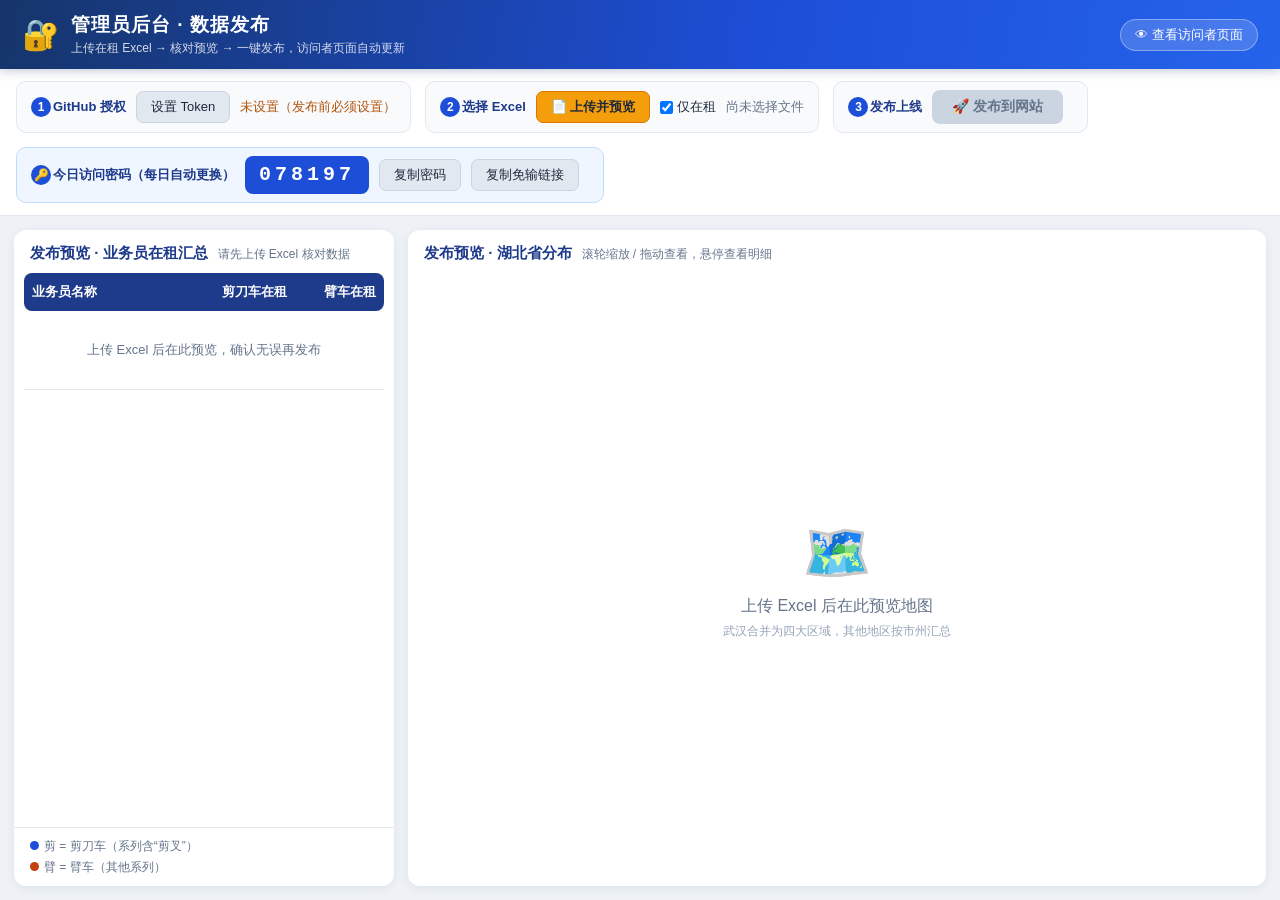
==== admin.html @ cdc666c6 "修复资源加载失败误报：大库改本站与国内CDN并行竞速（30s容慢），小脚本8s换源，失败提示具体文件并10s自动重试，数据镜像gcore优先且逐个超时" ====
<!DOCTYPE html>
<html lang="zh-CN">
<head>
  <meta charset="UTF-8">
  <meta name="viewport" content="width=device-width, initial-scale=1.0">
  <title>管理员 · 门店在租设备分布图</title>
  <link id="mainCss" rel="stylesheet" href="./style.css?v=1.6.0">
  <script>
  /* 样式表看门狗：3.5 秒没加载出来就切 gcore 镜像，避免白屏 */
  (function () {
    var l = document.getElementById('mainCss');
    var i = 0;
    var fb = [
      'https://gcore.jsdelivr.net/gh/ybh-best/rental-equipment-map@main/style.css',
      'https://fastly.jsdelivr.net/gh/ybh-best/rental-equipment-map@main/style.css',
      'https://cdn.jsdelivr.net/gh/ybh-best/rental-equipment-map@main/style.css'
    ];
    var done = false;
    l.onload = function () { done = true; };
    var t = setInterval(function () {
      if (done) { clearInterval(t); return; }
      if (i < fb.length) { l.href = fb[i++]; } else { clearInterval(t); }
    }, 3500);
  })();
  </script>
  <script>
  /* 非阻塞资源加载器（内联，本身不走网络）：
     1) echarts/xlsx 大库：本站与国内 CDN「同时并行」下载，谁先到用谁，慢线路不用干等
     2) 业务小脚本：先取本站，8 秒不通依次切 gcore/fastly/jsdelivr 等镜像
     3) 全部失败时指出具体文件，10 秒后自动重试一次，也可手动点按钮重试 */
  (function () {
    var REPO = 'ybh-best/rental-equipment-map';
    /* 大库：race 中的 CDN 与本站并行竞速；rest 是竞速全部失败后的补充链 */
    var LIBS = {
      'echarts.min.js': {
        race: ['https://registry.npmmirror.com/echarts/5.5.1/files/dist/echarts.min.js'],
        rest: ['https://unpkg.com/echarts@5.5.1/dist/echarts.min.js',
               'https://gcore.jsdelivr.net/npm/echarts@5.5.1/dist/echarts.min.js',
               'https://fastly.jsdelivr.net/npm/echarts@5.5.1/dist/echarts.min.js',
               'https://cdn.jsdelivr.net/npm/echarts@5.5.1/dist/echarts.min.js',
               'https://cdn.staticfile.org/echarts/5.4.3/echarts.min.js']
      },
      'xlsx.full.min.js': {
        race: ['https://registry.npmmirror.com/xlsx/0.18.5/files/dist/xlsx.full.min.js'],
        rest: ['https://unpkg.com/xlsx@0.18.5/dist/xlsx.full.min.js',
               'https://gcore.jsdelivr.net/npm/xlsx@0.18.5/dist/xlsx.full.min.js',
               'https://fastly.jsdelivr.net/npm/xlsx@0.18.5/dist/xlsx.full.min.js',
               'https://cdn.jsdelivr.net/npm/xlsx@0.18.5/dist/xlsx.full.min.js',
               'https://cdn.staticfile.org/xlsx/0.18.5/xlsx.full.min.js']
      }
    };
    function appMirrors(base) {
      return ['https://gcore.jsdelivr.net/gh/' + REPO + '@main/' + base,
              'https://fastly.jsdelivr.net/gh/' + REPO + '@main/' + base,
              'https://cdn.jsdelivr.net/gh/' + REPO + '@main/' + base,
              'https://cdn.statically.io/gh/' + REPO + '/main/' + base,
              'https://raw.githubusercontent.com/' + REPO + '/main/' + base];
    }

    var LIB_TIMEOUT = 30000; /* 大库允许慢速下载，最长 30 秒 */
    var APP_TIMEOUT = 8000;

    function inject(src, timeout, ordered) {
      return new Promise(function (resolve, reject) {
        var s = document.createElement('script');
        s.src = src;
        if (ordered) s.async = false;
        var done = false;
        var finish = function (ok) {
          if (done) return;
          done = true;
          clearTimeout(timer);
          if (!ok && s.parentNode) s.parentNode.removeChild(s);
          ok ? resolve() : reject(new Error('timeout/error'));
        };
        var timer = setTimeout(function () { finish(false); }, timeout);
        s.onload = function () { finish(true); };
        s.onerror = function () { finish(false); };
        document.head.appendChild(s);
      });
    }

    function loadLib(file) {
      var base = file.split('?')[0];
      var cfg = LIBS[base];
      /* 本站 + 国内主 CDN 同时开下，第一个成功即结束等待（败者稍后静默完成，同版本互不影响） */
      var racers = ['./' + file].concat(cfg.race).map(function (u) {
        return inject(u, LIB_TIMEOUT, false);
      });
      return Promise.any(racers).catch(function () {
        return cfg.rest.reduce(function (p, u) {
          return p.catch(function () { return inject(u, LIB_TIMEOUT, false); });
        }, Promise.reject());
      });
    }

    var appCdnFirst = false; /* 本站业务脚本一旦不通，后续文件直接走镜像 */
    function loadApp(file) {
      var base = file.split('?')[0];
      var sources = appCdnFirst ? appMirrors(base) : ['./' + file].concat(appMirrors(base));
      return sources.reduce(function (p, u) {
        return p.catch(function () {
          return inject(u, APP_TIMEOUT, true).then(function () {
            if (u !== './' + file) appCdnFirst = true;
          });
        });
      }, Promise.reject());
    }

    var retried = false;
    function failBar(name) {
      var d = document.createElement('div');
      d.style.cssText = 'position:fixed;left:0;right:0;top:0;z-index:99999;background:#b3261e;color:#fff;font:14px/1.6 sans-serif;padding:12px 14px;text-align:center';
      d.innerHTML = '⚠️ 资源 <b></b> 在本站和所有备用节点均加载失败，当前网络不稳定。'
        + '<button type="button" id="__retryBtn" style="margin-left:10px;padding:4px 12px;border:0;border-radius:6px;background:#fff;color:#b3261e;font-weight:700;cursor:pointer">立即重试</button>'
        + '<div style="font-size:12px;opacity:.85;margin-top:4px">10 秒后自动重试；也可切换网络（如手机热点）后按 Ctrl+F5 强刷</div>';
      d.querySelector('b').textContent = name;
      document.body.appendChild(d);
      document.getElementById('__retryBtn').onclick = function () { location.reload(); };
      if (!retried) { retried = true; setTimeout(function () { location.reload(); }, 10000); }
    }

    /* libs：大库（并行竞速）；apps：业务脚本（按数组顺序加载） */
    window.__boot = async function (libs, apps) {
      var i;
      for (i = 0; i < libs.length; i++) {
        try { await loadLib(libs[i]); } catch (e) { failBar(libs[i]); return; }
      }
      for (i = 0; i < apps.length; i++) {
        try { await loadApp(apps[i]); } catch (e) { failBar(apps[i]); return; }
      }
    };
  })();
  </script>
</head>
<body class="admin-body">
  <!-- 拖拽上传全屏提示层 -->
  <div class="drag-overlay"><div class="drag-overlay-card">📄 松开鼠标即可上传 Excel（.xlsx / .xlsm）</div></div>

  <header class="topbar admin-topbar">
    <div class="brand">
      <span class="logo">🔐</span>
      <div>
        <h1>管理员后台 · 数据发布</h1>
        <p>上传在租 Excel → 核对预览 → 一键发布，访问者页面自动更新</p>
      </div>
      <a class="back-link" href="./index.html">👁 查看访问者页面</a>
    </div>
  </header>

  <!-- 发布操作条 -->
  <section class="admin-bar">
    <div class="step">
      <div class="step-title"><span class="step-no">1</span>GitHub 授权</div>
      <button id="tokenBtn" class="mini-btn">设置 Token</button>
      <span id="tokenStatus" class="step-status">未设置</span>
    </div>
    <div class="step">
      <div class="step-title"><span class="step-no">2</span>选择 Excel</div>
      <label class="mini-btn mini-upload">
        <input type="file" id="fileInput" accept=".xlsx,.xlsm">
        📄 上传并预览
      </label>
      <label class="inline-check" title="租赁状态为“在租”或占用单据非空的设备计入统计">
        <input type="checkbox" id="rentedOnly" checked> 仅在租
      </label>
      <span id="parseStatus" class="step-status">尚未选择文件</span>
    </div>
    <div class="step">
      <div class="step-title"><span class="step-no">3</span>发布上线</div>
      <button id="publishBtn" class="publish-btn" disabled>🚀 发布到网站</button>
      <span id="publishStatus" class="step-status"></span>
    </div>
    <div class="step code-step">
      <div class="step-title"><span class="step-no">🔑</span>今日访问密码（每日自动更换）</div>
      <div class="code-box"><b id="todayCode">------</b></div>
      <button id="copyCodeBtn" class="mini-btn" type="button">复制密码</button>
      <button id="copyLinkBtn" class="mini-btn" type="button">复制免输链接</button>
      <span id="copyStatus" class="step-status"></span>
    </div>
  </section>

  <main class="content admin-content">
    <section class="panel table-panel">
      <div class="panel-head">
        <h2>发布预览 · 业务员在租汇总</h2>
        <span id="tableSub" class="panel-sub">请先上传 Excel 核对数据</span>
      </div>
      <div class="table-scroll">
        <table id="salesTable">
          <thead>
            <tr>
              <th class="col-name">业务员名称</th>
              <th class="col-num">剪刀车在租</th>
              <th class="col-num">臂车在租</th>
            </tr>
          </thead>
          <tbody id="salesTbody">
            <tr class="empty-row"><td colspan="3">上传 Excel 后在此预览，确认无误再发布</td></tr>
          </tbody>
          <tfoot>
            <tr id="summaryRow" class="summary-row" style="display:none">
              <td class="col-name">汇总</td>
              <td class="col-num" id="sumScissor">0</td>
              <td class="col-num" id="sumBoom">0</td>
            </tr>
          </tfoot>
        </table>
      </div>
      <div class="legend">
        <span><i class="dot dot-cut"></i>剪 = 剪刀车（系列含“剪叉”）</span>
        <span><i class="dot dot-boom"></i>臂 = 臂车（其他系列）</span>
      </div>
    </section>

    <section class="panel map-panel">
      <div class="panel-head">
        <h2 id="mapTitle">发布预览 · 湖北省分布</h2>
        <span class="panel-sub">滚轮缩放 / 拖动查看，悬停查看明细</span>
      </div>
      <div class="map-wrap">
        <div id="mapChart" class="map-box"></div>
        <div class="map-placeholder" id="adminMapPlaceholder">
          <div class="ph-icon">🗺️</div>
          <p>上传 Excel 后在此预览地图</p>
          <p class="ph-tip">武汉合并为四大区域，其他地区按市州汇总</p>
        </div>
      </div>
      <div id="unknownCard" class="unknown-card" style="display:none">
        <b>⚠️ 未识别区域：</b>
        <span id="unknownText"></span>
        <div id="unknownSamples" class="unknown-samples"></div>
      </div>
    </section>
  </main>

  <!-- Token 设置弹层 -->
  <div id="tokenModal" class="modal-mask" style="display:none">
    <div class="modal">
      <h3>设置 GitHub 访问令牌（Token）</h3>
      <p class="modal-tip">
        Token 仅保存在<b>你当前浏览器</b>中（localStorage），不会写入网页代码，访问者无法获取。<br>
        还没有 Token？
        <a href="https://github.com/settings/personal-access-tokens/new" target="_blank" rel="noopener">点此创建（fine-grained）→</a>
      </p>
      <ol class="token-guide">
        <li>Repository access 选择 <b>Only select repositories</b> → 勾选 <b>rental-equipment-map</b></li>
        <li>Permissions → Repository permissions → <b>Contents 设为 Read and write</b></li>
        <li>生成后复制 <b>github_pat_</b> 开头的字符串，粘贴到下方</li>
      </ol>
      <div class="token-input-row">
        <input id="tokenInput" type="password" autocomplete="off" spellcheck="false" placeholder="github_pat_xxxxxxxxxxxxxxxxxxxx">
        <button id="tokenEye" class="mini-btn" type="button">👁 显示</button>
      </div>
      <div class="modal-actions">
        <button id="tokenClear" class="mini-btn danger" type="button">清除已存 Token</button>
        <span style="flex:1"></span>
        <button id="tokenCancel" class="mini-btn" type="button">取消</button>
        <button id="tokenSave" class="mini-btn primary" type="button">保存并验证</button>
      </div>
      <div id="tokenMsg" class="modal-msg"></div>
    </div>
  </div>

  <!-- 发布确认弹层 -->
  <div id="confirmModal" class="modal-mask" style="display:none">
    <div class="modal modal-sm">
      <h3>确认发布到公网？</h3>
      <p class="modal-tip">发布后约 30~90 秒，所有访问者打开网页将看到以下这份数据：</p>
      <ul id="confirmSummary" class="confirm-list"></ul>
      <div class="modal-actions">
        <span style="flex:1"></span>
        <button id="confirmCancel" class="mini-btn" type="button">取消（Esc）</button>
        <button id="confirmOk" class="mini-btn primary" type="button">确认发布（Ctrl+Enter）</button>
      </div>
    </div>
  </div>

  <div id="loading" class="loading-mask" style="display:none">
    <div class="spinner"></div><span id="loadingText">正在解析 Excel…</span>
  </div>

  <script>
  /* 第1组大库并行竞速；第2组业务脚本按序加载。全程非阻塞，失败自动切镜像/重试 */
  window.__boot(
    ['xlsx.full.min.js?v=1.5.0', 'echarts.min.js'],
    ['access-code.js?v=1.6.0', 'parser.js?v=1.6.0', 'view.js?v=1.6.0', 'admin-app.js?v=1.6.0']
  );
  </script>
</body>
</html>
---- style.css ----
* { margin: 0; padding: 0; box-sizing: border-box; }

:root {
  --primary: #1d4ed8;
  --primary-dark: #1e3a8a;
  --cut: #1d4ed8;   /* 剪刀车 蓝 */
  --boom: #c2410c;  /* 臂车 橙 */
  --bg: #eef2f7;
  --card: #ffffff;
  --line: #e2e8f0;
  --text: #1e293b;
  --muted: #64748b;
}

html, body { height: 100%; }

body {
  font-family: "Microsoft YaHei", "PingFang SC", "Segoe UI", sans-serif;
  background: var(--bg);
  color: var(--text);
  display: flex;
  flex-direction: column;
  overflow: hidden;
}

/* ===== 顶栏 ===== */
.topbar {
  background: linear-gradient(100deg, #16356b 0%, #1d4ed8 60%, #2563eb 100%);
  color: #fff;
  padding: 12px 22px;
  box-shadow: 0 2px 10px rgba(15, 40, 90, .25);
  z-index: 10;
}
.brand { display: flex; align-items: center; gap: 12px; }
.brand .logo { font-size: 30px; }
.brand h1 { font-size: 19px; font-weight: 700; letter-spacing: 1px; }
.brand p { font-size: 12px; opacity: .82; margin-top: 2px; }
.ver {
  margin-left: auto;
  background: rgba(255,255,255,.16);
  border: 1px solid rgba(255,255,255,.35);
  padding: 3px 10px;
  border-radius: 20px;
  font-size: 12px;
}

.toolbar {
  display: flex;
  align-items: center;
  gap: 16px;
  margin-top: 10px;
  flex-wrap: wrap;
}
.upload-btn {
  position: relative;
  background: #f59e0b;
  color: #1f2937;
  font-weight: 700;
  padding: 8px 18px;
  border-radius: 8px;
  cursor: pointer;
  font-size: 14px;
  transition: background .15s;
}
.upload-btn:hover { background: #fbbf24; }
.upload-btn input { position: absolute; inset: 0; opacity: 0; cursor: pointer; }

.check {
  display: flex; align-items: center; gap: 6px;
  font-size: 13px; cursor: pointer; user-select: none;
}
.check input { width: 15px; height: 15px; cursor: pointer; }

.select-wrap { display: flex; align-items: center; gap: 6px; font-size: 13px; }
.select-wrap select {
  min-width: 190px;
  padding: 7px 10px;
  border-radius: 8px;
  border: 1px solid rgba(255,255,255,.4);
  background: #fff;
  font-size: 13px;
  color: var(--text);
  cursor: pointer;
}
.select-wrap select:disabled { background: #cbd5e1; cursor: not-allowed; }

.file-info { font-size: 12px; opacity: .85; }

/* ===== 主体布局 ===== */
.content {
  flex: 1;
  display: grid;
  grid-template-columns: 380px 1fr;
  gap: 14px;
  padding: 14px;
  min-height: 0;
}
.panel {
  background: var(--card);
  border-radius: 12px;
  box-shadow: 0 2px 10px rgba(15, 40, 90, .07);
  display: flex;
  flex-direction: column;
  min-height: 0;
  overflow: hidden;
}
.panel-head {
  padding: 14px 16px 10px;
  display: flex;
  align-items: baseline;
  gap: 10px;
}
.panel-head h2 { font-size: 15px; color: var(--primary-dark); }
.panel-sub { font-size: 12px; color: var(--muted); }

/* ===== 表格 ===== */
.table-scroll { flex: 1; overflow-y: auto; padding: 0 10px; }
table { width: 100%; border-collapse: collapse; font-size: 13px; }
thead th {
  position: sticky; top: 0;
  background: #1e3a8a;
  color: #fff;
  font-weight: 600;
  padding: 10px 8px;
  z-index: 2;
}
thead th:first-child { border-radius: 8px 0 0 8px; }
thead th:last-child { border-radius: 0 8px 8px 0; }
.col-name { text-align: left; width: 46%; }
.col-num { text-align: right; }
tbody td { padding: 8px 10px; border-bottom: 1px solid var(--line); }
tbody td.col-num { text-align: right; font-variant-numeric: tabular-nums; }
tbody tr { cursor: pointer; transition: background .12s; }
tbody tr:nth-child(even) { background: #f8fafc; }
tbody tr:hover { background: #dbeafe; }
tbody tr.active { background: #bfdbfe; font-weight: 700; }
tbody tr.empty-row { cursor: default; }
tbody tr.empty-row td {
  text-align: center; color: var(--muted); padding: 30px 10px;
}
tbody tr.empty-row:hover { background: none; }
tfoot td {
  padding: 11px 10px;
  background: #eff6ff;
  border-top: 2px solid #1d4ed8;
  font-weight: 700;
  color: var(--primary-dark);
  text-align: right;
  font-variant-numeric: tabular-nums;
}
tfoot td.col-name { text-align: left; }

.legend {
  padding: 10px 16px;
  border-top: 1px solid var(--line);
  font-size: 12px;
  color: var(--muted);
  display: flex;
  flex-direction: column;
  gap: 4px;
}
.dot { display: inline-block; width: 9px; height: 9px; border-radius: 50%; margin-right: 5px; }
.dot-cut { background: var(--cut); }
.dot-boom { background: var(--boom); }

/* ===== 地图 ===== */
.map-panel { position: relative; }
.map-box { flex: 1; min-height: 0; position: relative; }
.map-wrap { flex: 1; min-height: 0; position: relative; }
.map-wrap .map-box { position: absolute; inset: 0; }
.map-placeholder {
  position: absolute; inset: 0;
  display: flex; flex-direction: column;
  align-items: center; justify-content: center;
  color: var(--muted);
}
.ph-icon { font-size: 56px; margin-bottom: 10px; }
.ph-tip { font-size: 12px; margin-top: 6px; color: #94a3b8; }

.unknown-card {
  margin: 0 14px 12px;
  padding: 10px 12px;
  background: #fffbeb;
  border: 1px solid #fcd34d;
  border-radius: 8px;
  font-size: 12.5px;
  color: #92400e;
}
.unknown-samples {
  margin-top: 6px;
  max-height: 70px;
  overflow-y: auto;
  line-height: 1.7;
  word-break: break-all;
  opacity: .85;
}

/* ===== 加载遮罩 ===== */
.loading-mask {
  position: fixed; inset: 0;
  background: rgba(15, 23, 42, .45);
  display: flex; align-items: center; justify-content: center; gap: 12px;
  color: #fff; font-size: 15px;
  z-index: 99;
}
.spinner {
  width: 26px; height: 26px;
  border: 3px solid rgba(255,255,255,.35);
  border-top-color: #fff;
  border-radius: 50%;
  animation: spin .8s linear infinite;
}
@keyframes spin { to { transform: rotate(360deg); } }

/* ===== 访问者页：刷新按钮 / 页脚 ===== */
.ghost-btn {
  background: rgba(255,255,255,.15);
  color: #fff;
  border: 1px solid rgba(255,255,255,.45);
  padding: 7px 14px;
  border-radius: 8px;
  font-size: 13px;
  cursor: pointer;
  white-space: nowrap;
}
.ghost-btn:hover { background: rgba(255,255,255,.28); }

.site-footer {
  display: flex;
  align-items: center;
  justify-content: space-between;
  padding: 6px 18px;
  background: #e2e8f0;
  font-size: 12px;
  color: #64748b;
}
.admin-link { color: #94a3b8; text-decoration: none; }
.admin-link:hover { color: #1d4ed8; }

/* ===== 管理员页 ===== */
.admin-body { overflow: hidden; }
.admin-topbar .back-link {
  margin-left: auto;
  background: rgba(255,255,255,.16);
  border: 1px solid rgba(255,255,255,.35);
  color: #fff;
  text-decoration: none;
  padding: 6px 14px;
  border-radius: 20px;
  font-size: 13px;
  white-space: nowrap;
}
.admin-topbar .back-link:hover { background: rgba(255,255,255,.28); }

.admin-bar {
  display: flex;
  gap: 14px;
  padding: 12px 16px;
  background: #fff;
  border-bottom: 1px solid var(--line);
  flex-wrap: wrap;
}
.step {
  display: flex;
  align-items: center;
  gap: 10px;
  padding: 8px 14px;
  background: #f8fafc;
  border: 1px solid var(--line);
  border-radius: 10px;
  font-size: 13px;
  flex-wrap: wrap;
}
.step-title { font-weight: 700; color: var(--primary-dark); white-space: nowrap; }
.step-no {
  display: inline-flex; align-items: center; justify-content: center;
  width: 20px; height: 20px; border-radius: 50%;
  background: var(--primary); color: #fff; font-size: 12px; margin-right: 2px;
}
.step-status { color: var(--muted); font-size: 12.5px; }
.step-status.ok { color: #15803d; font-weight: 600; }
.step-status.warn { color: #b45309; }
.step-status.err { color: #b91c1c; }
.step-status a { color: var(--primary); font-weight: 600; }

.mini-btn {
  background: #e2e8f0;
  border: 1px solid #cbd5e1;
  color: var(--text);
  padding: 6px 14px;
  border-radius: 7px;
  font-size: 13px;
  cursor: pointer;
  white-space: nowrap;
}
.mini-btn:hover { background: #cbd5e1; }
.mini-btn.primary { background: var(--primary); border-color: var(--primary); color: #fff; }
.mini-btn.primary:hover { background: #1e40af; }
.mini-btn.danger { color: #b91c1c; border-color: #fecaca; background: #fef2f2; }
.mini-btn.danger:hover { background: #fee2e2; }
.mini-upload { position: relative; background: #f59e0b; border-color: #d97706; color: #1f2937; font-weight: 600; }
.mini-upload:hover { background: #fbbf24; }
.mini-upload input { position: absolute; inset: 0; opacity: 0; cursor: pointer; }
.inline-check { display: flex; align-items: center; gap: 4px; font-size: 12.5px; cursor: pointer; white-space: nowrap; }

.publish-btn {
  background: linear-gradient(90deg, #16a34a, #15803d);
  color: #fff;
  border: none;
  padding: 8px 20px;
  border-radius: 8px;
  font-size: 14px;
  font-weight: 700;
  cursor: pointer;
  white-space: nowrap;
  box-shadow: 0 2px 6px rgba(21, 128, 61, .3);
}
.publish-btn:hover:not(:disabled) { background: linear-gradient(90deg, #22c55e, #16a34a); }
.publish-btn:disabled { background: #cbd5e1; box-shadow: none; cursor: not-allowed; color: #64748b; }

.admin-content { flex: 1; }

/* ===== Token 弹层 ===== */
.modal-mask {
  position: fixed; inset: 0;
  background: rgba(15, 23, 42, .55);
  display: flex; align-items: center; justify-content: center;
  z-index: 100;
  padding: 20px;
}
.modal {
  background: #fff;
  border-radius: 14px;
  padding: 22px 24px;
  width: 620px;
  max-width: 100%;
  box-shadow: 0 18px 50px rgba(0,0,0,.25);
}
.modal h3 { color: var(--primary-dark); margin-bottom: 10px; }
.modal-tip { font-size: 13px; line-height: 1.7; color: #475569; }
.modal-tip a, .modal-tip b { color: var(--primary); }
.token-guide {
  margin: 10px 0 12px 18px;
  font-size: 12.5px;
  color: #475569;
  line-height: 1.9;
}
.token-guide b { color: #b45309; }
.modal textarea {
  width: 100%;
  border: 1px solid #cbd5e1;
  border-radius: 8px;
  padding: 10px;
  font-size: 12.5px;
  font-family: Consolas, monospace;
  resize: vertical;
}
.modal textarea:focus { outline: 2px solid #93c5fd; border-color: #93c5fd; }
.modal-actions { display: flex; gap: 10px; margin-top: 12px; align-items: center; }
.modal-msg { margin-top: 8px; font-size: 12.5px; min-height: 18px; }
.modal-msg.err { color: #b91c1c; }
.modal-msg.warn { color: #b45309; }
.modal-msg.ok { color: #15803d; }

/* ===== 今日访问密码面板 ===== */
.code-step { background: #eff6ff; border-color: #bfdbfe; }
.code-box {
  display: inline-flex; align-items: center;
  padding: 4px 14px;
  background: #1d4ed8; color: #fff;
  border-radius: 8px;
  font-size: 20px; letter-spacing: 4px;
  font-family: Consolas, 'Courier New', monospace;
  line-height: 1.5;
  min-width: 118px; justify-content: center;
}

/* ===== 访问者密码门 ===== */
.gate-mask {
  position: fixed; inset: 0; z-index: 999;
  background: linear-gradient(135deg, #0f2b5c 0%, #1d4ed8 100%);
  display: flex; align-items: center; justify-content: center;
  padding: 20px;
}
.gate-card {
  background: #fff;
  border-radius: 16px;
  padding: 36px 40px 30px;
  width: 100%; max-width: 380px;
  box-shadow: 0 24px 60px rgba(0, 0, 0, .35);
  text-align: center;
}
.gate-icon { font-size: 46px; margin-bottom: 8px; }
.gate-card h2 { font-size: 20px; color: #0f2b5c; margin-bottom: 10px; }
.gate-tip { font-size: 13.5px; color: #64748b; margin-bottom: 20px; line-height: 1.7; }
.gate-input {
  width: 100%;
  padding: 13px 16px;
  font-size: 22px; letter-spacing: 10px; text-align: center;
  font-family: Consolas, 'Courier New', monospace;
  border: 2px solid #cbd5e1;
  border-radius: 10px;
  outline: none;
  box-sizing: border-box;
}
.gate-input:focus { border-color: #2563eb; }
.gate-err { min-height: 20px; margin: 8px 0 4px; font-size: 13px; color: #b91c1c; }
.gate-btn {
  width: 100%;
  margin-top: 8px;
  padding: 12px;
  background: #2563eb;
  color: #fff;
  border: none;
  border-radius: 10px;
  font-size: 16px;
  font-weight: 700;
  cursor: pointer;
}
.gate-btn:hover { background: #1d4ed8; }
.gate-btn:active { transform: translateY(1px); }

@media (max-width: 980px) {
  body, .admin-body { overflow: auto; }
  .content { grid-template-columns: 1fr; }
  .table-scroll { max-height: 360px; }
  .map-box { min-height: 460px; }
  .map-wrap { min-height: 460px; }
}

/* ===== v1.6.0 管理员页细节增强（纯新增，不影响访问者页） ===== */

/* 拖拽上传全屏遮罩 */
.drag-overlay {
  display: none;
  position: fixed;
  inset: 0;
  z-index: 90;
  padding: 18px;
  background: rgba(29, 78, 216, .10);
  pointer-events: none;
}
body.dragging .drag-overlay {
  display: flex;
  align-items: center;
  justify-content: center;
}
.drag-overlay-card {
  width: 100%;
  height: 100%;
  display: flex;
  align-items: center;
  justify-content: center;
  border: 3px dashed #2563eb;
  border-radius: 18px;
  background: rgba(255, 255, 255, .82);
  color: #1d4ed8;
  font-size: 22px;
  font-weight: 700;
  letter-spacing: 1px;
  box-shadow: inset 0 0 60px rgba(37, 99, 235, .12);
}

/* Token 显隐输入行 */
.token-input-row { display: flex; gap: 8px; }
.token-input-row input {
  flex: 1;
  min-width: 0;
  border: 1px solid #cbd5e1;
  border-radius: 8px;
  padding: 10px 12px;
  font-size: 12.5px;
  font-family: Consolas, monospace;
}
.token-input-row input:focus { outline: 2px solid #93c5fd; border-color: #93c5fd; }
.token-input-row .mini-btn { white-space: nowrap; }

/* 发布确认弹层 */
.modal-sm { width: 460px; }
.confirm-list {
  margin: 12px 0 4px 20px;
  font-size: 13.5px;
  line-height: 2.1;
  color: #334155;
}
.confirm-list b { color: var(--primary-dark); }
.confirm-list .warn-text { color: #b45309; }

/* 发布中禁止误操作的视觉提示 */
body.is-publishing .step,
body.is-publishing .mini-upload { opacity: .75; }
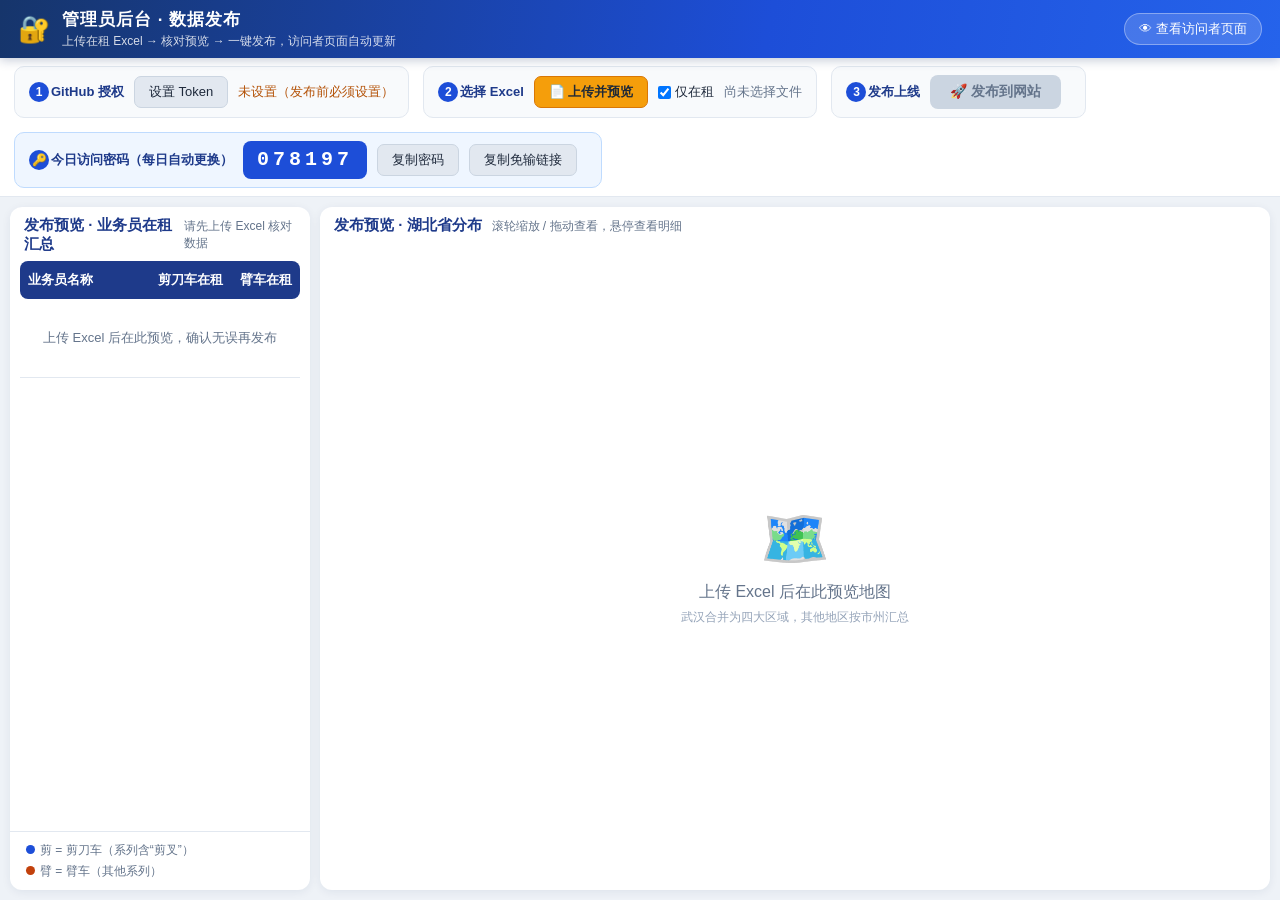
==== commit 8fed40b3: "地图放大：左侧汇总栏380→300px并压缩顶栏/面板边距腾出高度，地图aspectScale改1真实比例填满面板高度，缩短恩施/神农架标签防裁切，图例上移" ====
--- a/admin.html
+++ b/admin.html
@@ -4,7 +4,7 @@
   <meta charset="UTF-8">
   <meta name="viewport" content="width=device-width, initial-scale=1.0">
   <title>管理员 · 门店在租设备分布图</title>
-  <link id="mainCss" rel="stylesheet" href="./style.css?v=1.6.0">
+  <link id="mainCss" rel="stylesheet" href="./style.css?v=1.6.1">
   <script>
   /* 样式表看门狗：3.5 秒没加载出来就切 gcore 镜像，避免白屏 */
   (function () {
@@ -284,7 +284,7 @@
   /* 第1组大库并行竞速；第2组业务脚本按序加载。全程非阻塞，失败自动切镜像/重试 */
   window.__boot(
     ['xlsx.full.min.js?v=1.5.0', 'echarts.min.js'],
-    ['access-code.js?v=1.6.0', 'parser.js?v=1.6.0', 'view.js?v=1.6.0', 'admin-app.js?v=1.6.0']
+    ['access-code.js?v=1.6.0', 'parser.js?v=1.6.0', 'view.js?v=1.6.1', 'admin-app.js?v=1.6.0']
   );
   </script>
 </body>
--- a/style.css
+++ b/style.css
@@ -27,13 +27,13 @@
 .topbar {
   background: linear-gradient(100deg, #16356b 0%, #1d4ed8 60%, #2563eb 100%);
   color: #fff;
-  padding: 12px 22px;
+  padding: 8px 18px;
   box-shadow: 0 2px 10px rgba(15, 40, 90, .25);
   z-index: 10;
 }
 .brand { display: flex; align-items: center; gap: 12px; }
-.brand .logo { font-size: 30px; }
-.brand h1 { font-size: 19px; font-weight: 700; letter-spacing: 1px; }
+.brand .logo { font-size: 26px; }
+.brand h1 { font-size: 17px; font-weight: 700; letter-spacing: 1px; }
 .brand p { font-size: 12px; opacity: .82; margin-top: 2px; }
 .ver {
   margin-left: auto;
@@ -90,9 +90,9 @@
 .content {
   flex: 1;
   display: grid;
-  grid-template-columns: 380px 1fr;
-  gap: 14px;
-  padding: 14px;
+  grid-template-columns: 300px 1fr;
+  gap: 10px;
+  padding: 10px;
   min-height: 0;
 }
 .panel {
@@ -105,7 +105,7 @@
   overflow: hidden;
 }
 .panel-head {
-  padding: 14px 16px 10px;
+  padding: 9px 14px 7px;
   display: flex;
   align-items: baseline;
   gap: 10px;
@@ -255,7 +255,7 @@
 .admin-bar {
   display: flex;
   gap: 14px;
-  padding: 12px 16px;
+  padding: 8px 14px;
   background: #fff;
   border-bottom: 1px solid var(--line);
   flex-wrap: wrap;
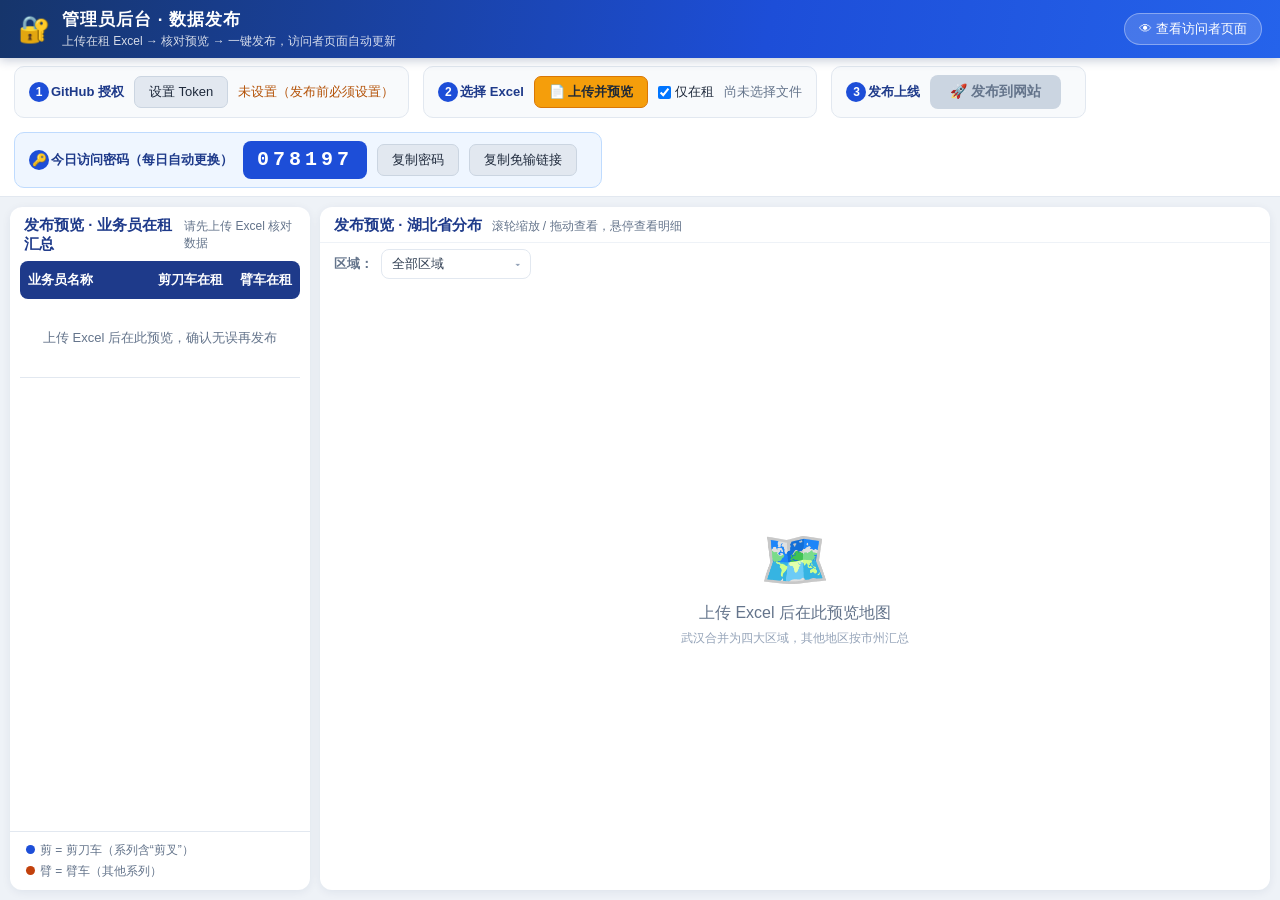
==== commit 6718836e: "v1.7.0 地图新增区域多选下拉（全选/单选/多选过滤几何）+右下角当前视图剪/臂/合计汇总卡，业务员与区域筛选可叠加" ====
--- a/admin.html
+++ b/admin.html
@@ -1,10 +1,10 @@
-<!DOCTYPE html>
+﻿<!DOCTYPE html>
 <html lang="zh-CN">
 <head>
   <meta charset="UTF-8">
   <meta name="viewport" content="width=device-width, initial-scale=1.0">
   <title>管理员 · 门店在租设备分布图</title>
-  <link id="mainCss" rel="stylesheet" href="./style.css?v=1.6.1">
+  <link id="mainCss" rel="stylesheet" href="./style.css?v=1.7.0">
   <script>
   /* 样式表看门狗：3.5 秒没加载出来就切 gcore 镜像，避免白屏 */
   (function () {
@@ -218,8 +218,16 @@
         <h2 id="mapTitle">发布预览 · 湖北省分布</h2>
         <span class="panel-sub">滚轮缩放 / 拖动查看，悬停查看明细</span>
       </div>
+      <div class="map-toolbar">
+        <label class="mt-label">区域：</label>
+        <div class="region-sel" id="regionSel">
+          <button type="button" class="rs-btn">全部区域</button>
+          <div class="rs-list"></div>
+        </div>
+      </div>
       <div class="map-wrap">
         <div id="mapChart" class="map-box"></div>
+        <div class="map-sum" id="mapSumCard" style="display:none"></div>
         <div class="map-placeholder" id="adminMapPlaceholder">
           <div class="ph-icon">🗺️</div>
           <p>上传 Excel 后在此预览地图</p>
@@ -284,7 +292,7 @@
   /* 第1组大库并行竞速；第2组业务脚本按序加载。全程非阻塞，失败自动切镜像/重试 */
   window.__boot(
     ['xlsx.full.min.js?v=1.5.0', 'echarts.min.js'],
-    ['access-code.js?v=1.6.0', 'parser.js?v=1.6.0', 'view.js?v=1.6.1', 'admin-app.js?v=1.6.0']
+    ['access-code.js?v=1.6.0', 'parser.js?v=1.6.0', 'view.js?v=1.7.0', 'admin-app.js?v=1.7.0']
   );
   </script>
 </body>
--- a/style.css
+++ b/style.css
@@ -177,6 +177,52 @@
 .ph-icon { font-size: 56px; margin-bottom: 10px; }
 .ph-tip { font-size: 12px; margin-top: 6px; color: #94a3b8; }
 
+/* ===== 地图工具条：区域多选下拉 ===== */
+.map-toolbar {
+  display: flex; align-items: center; gap: 8px;
+  padding: 6px 14px 4px;
+  border-top: 1px solid #eef2f7;
+}
+.mt-label { font-size: 13px; color: var(--muted); font-weight: 600; }
+.region-sel { position: relative; }
+.region-sel .rs-btn {
+  min-width: 150px; text-align: left;
+  padding: 5px 26px 5px 10px;
+  border: 1px solid var(--line); border-radius: 8px;
+  background: #fff; color: #334155; font-size: 13px;
+  cursor: pointer; position: relative;
+}
+.region-sel .rs-btn::after {
+  content: '▾'; position: absolute; right: 9px; top: 50%;
+  transform: translateY(-50%); color: #94a3b8; font-size: 11px;
+}
+.region-sel.open .rs-btn { border-color: #1d4ed8; box-shadow: 0 0 0 3px rgba(29,78,216,.12); }
+.region-sel .rs-list {
+  display: none; position: absolute; z-index: 30; top: calc(100% + 4px); left: 0;
+  min-width: 190px; max-height: 260px; overflow: auto;
+  background: #fff; border: 1px solid var(--line); border-radius: 10px;
+  box-shadow: 0 10px 26px rgba(15,40,90,.16);
+  padding: 4px;
+}
+.region-sel.open .rs-list { display: block; }
+.region-sel .rs-item {
+  display: flex; align-items: center; gap: 8px;
+  padding: 6px 8px; border-radius: 6px;
+  font-size: 13px; color: #334155; cursor: pointer;
+}
+.region-sel .rs-item:hover { background: #eef4ff; }
+.region-sel .rs-item input { accent-color: #1d4ed8; margin: 0; }
+
+/* 地图右下角汇总卡 */
+.map-sum {
+  position: absolute; right: 14px; bottom: 14px; z-index: 20;
+  background: rgba(255,255,255,.94);
+  border: 1px solid var(--line); border-radius: 10px;
+  box-shadow: 0 6px 18px rgba(15,40,90,.14);
+  padding: 8px 12px;
+  font-size: 13px; line-height: 1.7; color: #334155;
+}
+
 .unknown-card {
   margin: 0 14px 12px;
   padding: 10px 12px;
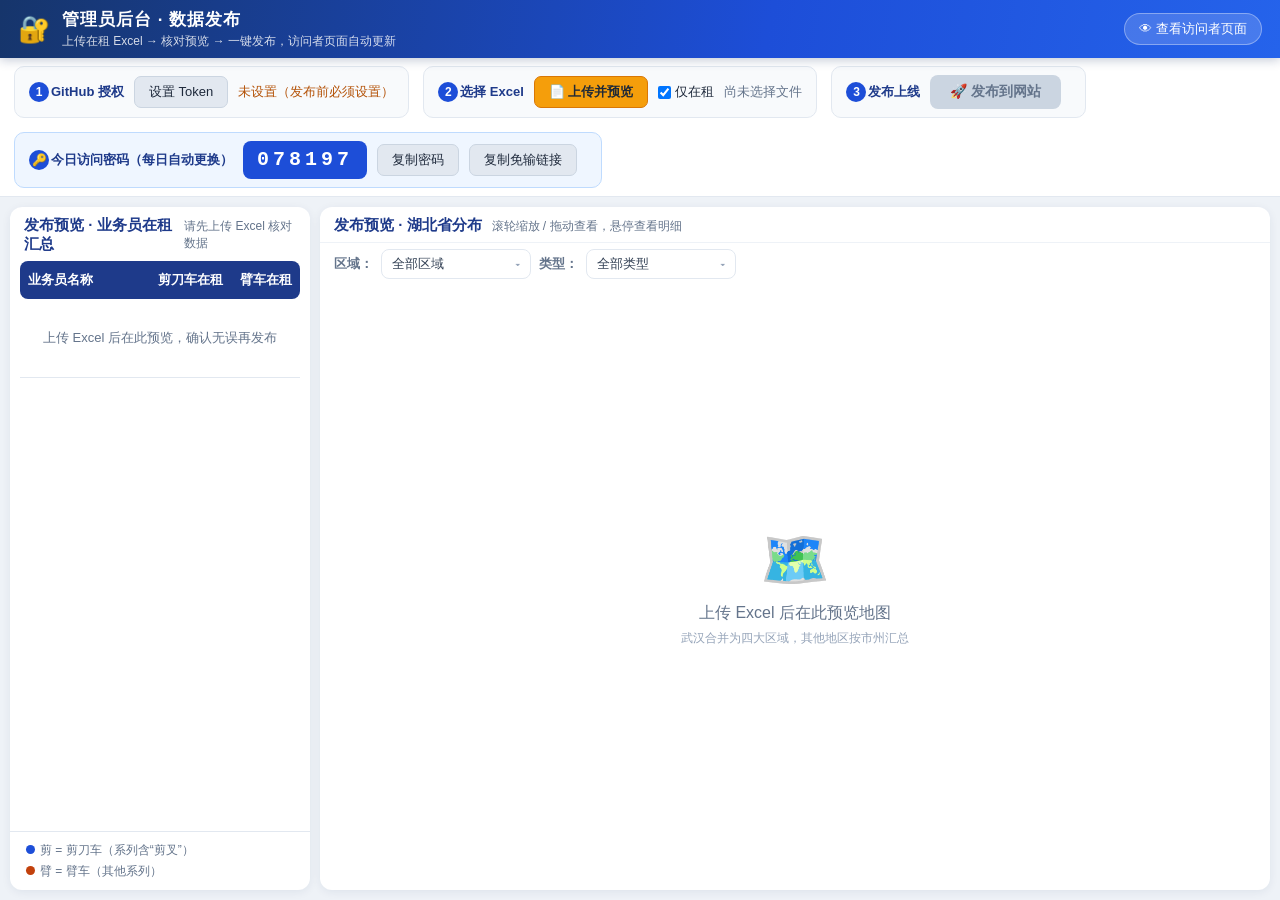
==== commit 77c107fa: "v1.8.0 地图工具条新增设备类型多选下拉（剪刀车/臂车），与区域下拉逻辑一致，影响地图数值/标签/tooltip/汇总卡，不允许全不勾" ====
--- a/admin.html
+++ b/admin.html
@@ -4,7 +4,7 @@
   <meta charset="UTF-8">
   <meta name="viewport" content="width=device-width, initial-scale=1.0">
   <title>管理员 · 门店在租设备分布图</title>
-  <link id="mainCss" rel="stylesheet" href="./style.css?v=1.7.0">
+  <link id="mainCss" rel="stylesheet" href="./style.css?v=1.8.0">
   <script>
   /* 样式表看门狗：3.5 秒没加载出来就切 gcore 镜像，避免白屏 */
   (function () {
@@ -224,6 +224,14 @@
           <button type="button" class="rs-btn">全部区域</button>
           <div class="rs-list"></div>
         </div>
+        <label class="mt-label">类型：</label>
+        <div class="region-sel" id="typeSel">
+          <button type="button" class="rs-btn">全部类型</button>
+          <div class="rs-list">
+            <label class="rs-item"><input type="checkbox" value="scissor" checked><span>剪刀车</span></label>
+            <label class="rs-item"><input type="checkbox" value="boom" checked><span>臂车</span></label>
+          </div>
+        </div>
       </div>
       <div class="map-wrap">
         <div id="mapChart" class="map-box"></div>
@@ -292,7 +300,7 @@
   /* 第1组大库并行竞速；第2组业务脚本按序加载。全程非阻塞，失败自动切镜像/重试 */
   window.__boot(
     ['xlsx.full.min.js?v=1.5.0', 'echarts.min.js'],
-    ['access-code.js?v=1.6.0', 'parser.js?v=1.6.0', 'view.js?v=1.7.0', 'admin-app.js?v=1.7.0']
+    ['access-code.js?v=1.6.0', 'parser.js?v=1.6.0', 'view.js?v=1.8.0', 'admin-app.js?v=1.8.0']
   );
   </script>
 </body>
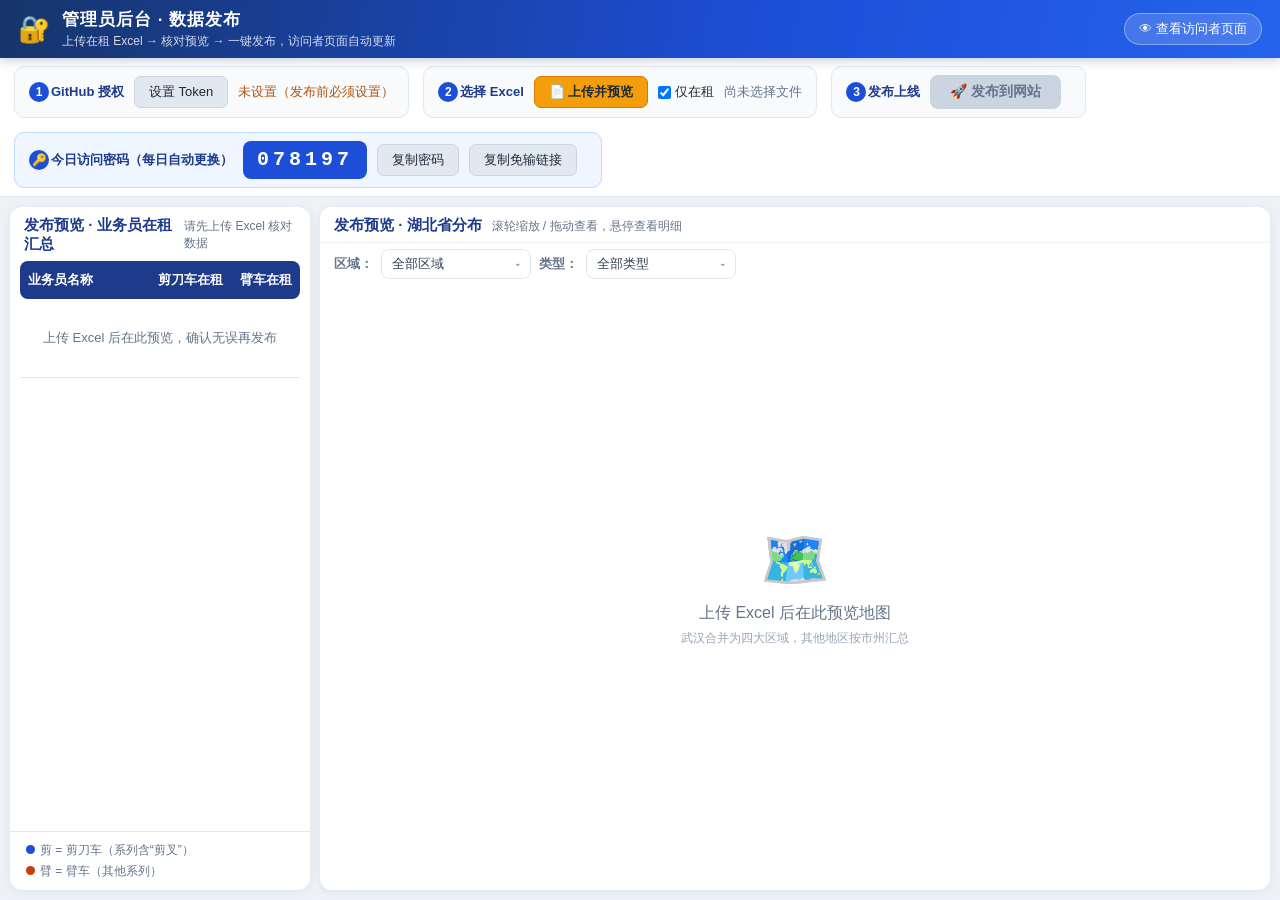
==== commit 106dcf36: "v1.9.1 bump parser版本号" ====
--- a/admin.html
+++ b/admin.html
@@ -300,7 +300,7 @@
   /* 第1组大库并行竞速；第2组业务脚本按序加载。全程非阻塞，失败自动切镜像/重试 */
   window.__boot(
     ['xlsx.full.min.js?v=1.5.0', 'echarts.min.js'],
-    ['access-code.js?v=1.6.0', 'parser.js?v=1.6.0', 'view.js?v=1.8.0', 'admin-app.js?v=1.8.0']
+    ['access-code.js?v=1.6.0', 'parser.js?v=1.9.1', 'view.js?v=1.8.0', 'admin-app.js?v=1.9.0']
   );
   </script>
 </body>
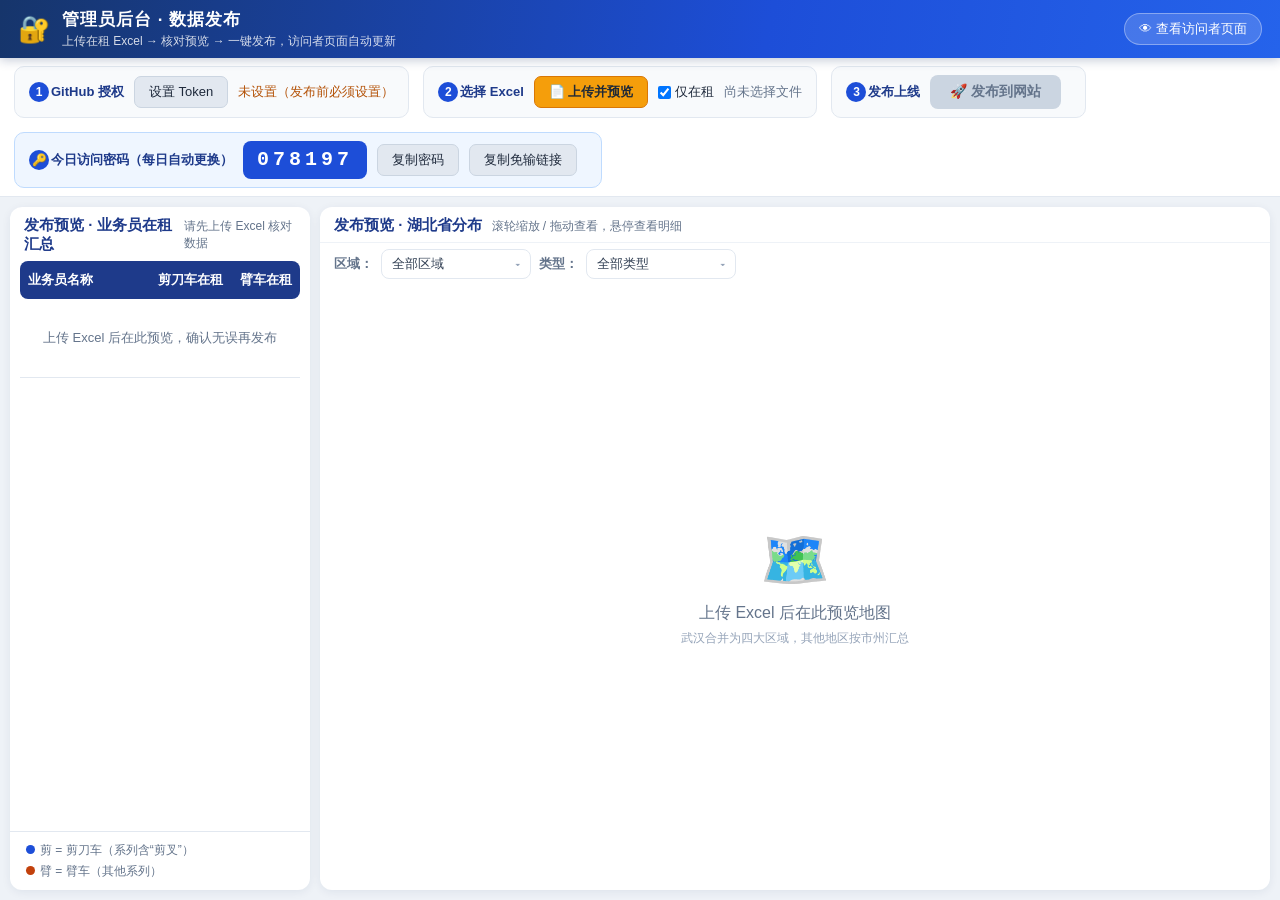
==== commit 90dfa6a9: "v1.9.2 联想仅用G列位置数据，移除运营门店/服务部联想；新增手动归类面板：未识别位置列出供管理员选择区域并记忆到localStorage，应用后重解析，下次同位置自动归区" ====
--- a/admin.html
+++ b/admin.html
@@ -4,7 +4,7 @@
   <meta charset="UTF-8">
   <meta name="viewport" content="width=device-width, initial-scale=1.0">
   <title>管理员 · 门店在租设备分布图</title>
-  <link id="mainCss" rel="stylesheet" href="./style.css?v=1.8.0">
+  <link id="mainCss" rel="stylesheet" href="./style.css?v=1.9.2">
   <script>
   /* 样式表看门狗：3.5 秒没加载出来就切 gcore 镜像，避免白屏 */
   (function () {
@@ -247,6 +247,25 @@
         <span id="unknownText"></span>
         <div id="unknownSamples" class="unknown-samples"></div>
       </div>
+      <div id="manualAssign" class="manual-assign" style="display:none">
+        <div class="ma-head">
+          <b>🔧 手动归类（位置无法自动联想的设备）</b>
+          <span class="ma-tip">为下列「位置」选择对应区域，应用后计入地图；归类会记忆，下次同位置自动归区</span>
+        </div>
+        <div class="ma-table">
+          <div class="ma-row ma-head-row">
+            <span class="ma-col-loc">位置</span>
+            <span class="ma-col-cnt">剪/臂</span>
+            <span class="ma-col-sel">归属区域</span>
+          </div>
+          <div id="manualRows"></div>
+        </div>
+        <div class="ma-actions">
+          <button type="button" id="applyAssignBtn" class="btn primary">应用归类</button>
+          <button type="button" id="clearMemBtn" class="btn ghost">清除记忆</button>
+          <span id="assignTip" class="ma-tip"></span>
+        </div>
+      </div>
     </section>
   </main>
 
@@ -300,7 +319,7 @@
   /* 第1组大库并行竞速；第2组业务脚本按序加载。全程非阻塞，失败自动切镜像/重试 */
   window.__boot(
     ['xlsx.full.min.js?v=1.5.0', 'echarts.min.js'],
-    ['access-code.js?v=1.6.0', 'parser.js?v=1.9.1', 'view.js?v=1.8.0', 'admin-app.js?v=1.9.0']
+    ['access-code.js?v=1.6.0', 'parser.js?v=1.9.2', 'view.js?v=1.8.0', 'admin-app.js?v=1.9.2']
   );
   </script>
 </body>
--- a/style.css
+++ b/style.css
@@ -223,6 +223,32 @@
   font-size: 13px; line-height: 1.7; color: #334155;
 }
 
+/* ===== 手动归类面板 ===== */
+.manual-assign {
+  margin: 0 14px 12px;
+  padding: 12px 14px;
+  background: #f8fafc;
+  border: 1px solid var(--line); border-radius: 10px;
+}
+.ma-head { display: flex; flex-direction: column; gap: 4px; margin-bottom: 8px; }
+.ma-head b { font-size: 14px; color: #1e293b; }
+.ma-tip { font-size: 12px; color: #64748b; }
+.ma-table { display: flex; flex-direction: column; gap: 2px; }
+.ma-row {
+  display: grid; grid-template-columns: 1fr 80px 200px;
+  gap: 8px; align-items: center;
+  padding: 6px 8px; border-radius: 6px;
+}
+.ma-head-row { font-size: 12px; font-weight: 600; color: #475569; border-bottom: 1px solid #e2e8f0; }
+.ma-row:not(.ma-head-row) { background: #fff; border: 1px solid #eef2f7; }
+.ma-col-loc { font-size: 13px; color: #334155; word-break: break-all; }
+.ma-col-cnt { font-size: 13px; color: #1d4ed8; text-align: center; }
+.ma-col-sel select {
+  width: 100%; padding: 4px 6px; border: 1px solid var(--line); border-radius: 6px;
+  background: #fff; font-size: 13px; color: #334155;
+}
+.ma-actions { margin-top: 10px; display: flex; align-items: center; gap: 10px; }
+
 .unknown-card {
   margin: 0 14px 12px;
   padding: 10px 12px;
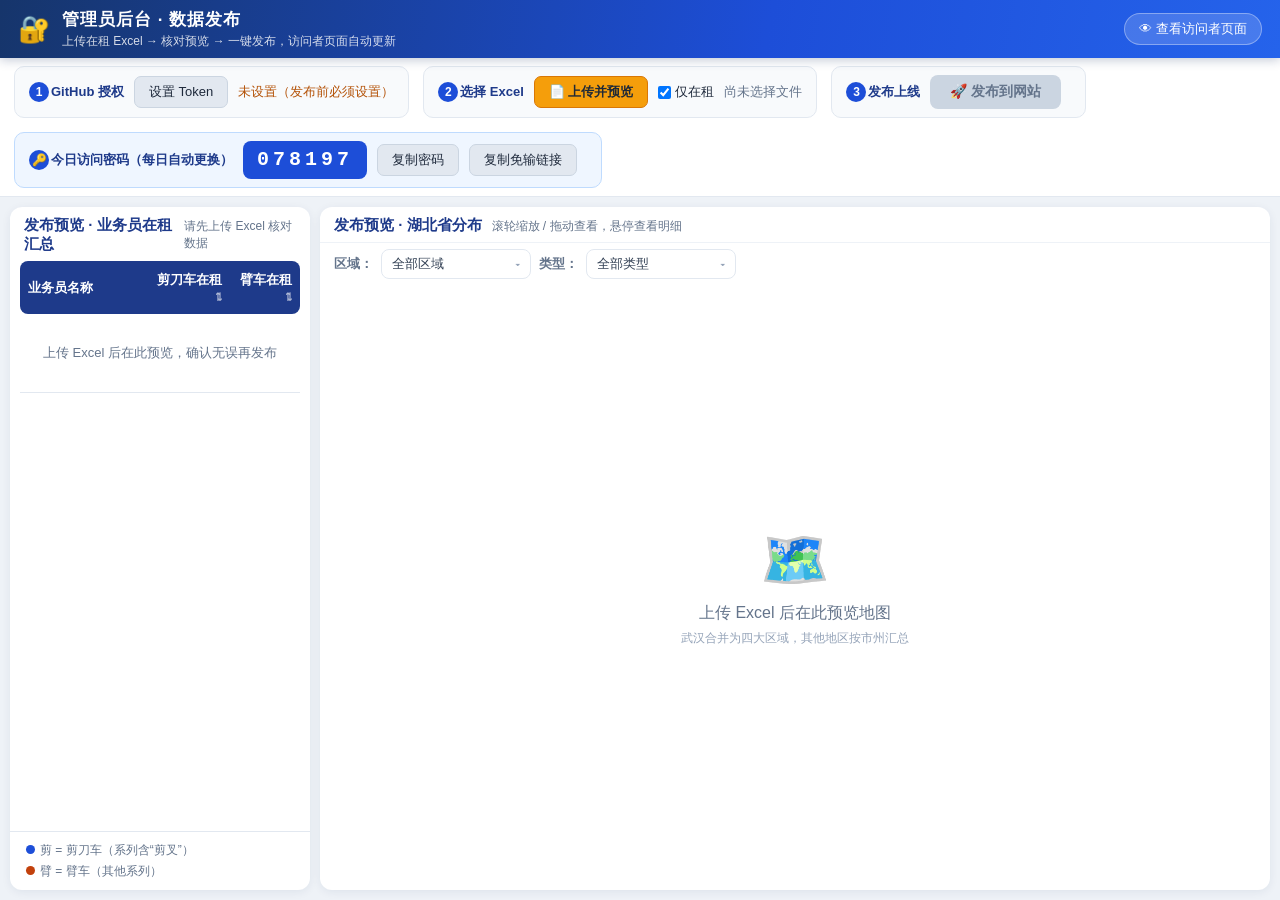
==== commit 5e6e3850: "v1.10.0 业务员表格增强：双击行回汇总 + 合计行点击回汇总 + 剪/臂列排序" ====
--- a/admin.html
+++ b/admin.html
@@ -1,10 +1,10 @@
-﻿<!DOCTYPE html>
+<!DOCTYPE html>
 <html lang="zh-CN">
 <head>
   <meta charset="UTF-8">
   <meta name="viewport" content="width=device-width, initial-scale=1.0">
   <title>管理员 · 门店在租设备分布图</title>
-  <link id="mainCss" rel="stylesheet" href="./style.css?v=1.9.2">
+  <link id="mainCss" rel="stylesheet" href="./style.css?v=1.10.0">
   <script>
   /* 样式表看门狗：3.5 秒没加载出来就切 gcore 镜像，避免白屏 */
   (function () {
@@ -319,7 +319,7 @@
   /* 第1组大库并行竞速；第2组业务脚本按序加载。全程非阻塞，失败自动切镜像/重试 */
   window.__boot(
     ['xlsx.full.min.js?v=1.5.0', 'echarts.min.js'],
-    ['access-code.js?v=1.6.0', 'parser.js?v=1.9.2', 'view.js?v=1.8.0', 'admin-app.js?v=1.9.2']
+    ['access-code.js?v=1.6.0', 'parser.js?v=1.9.2', 'view.js?v=1.10.0', 'admin-app.js?v=1.10.0']
   );
   </script>
 </body>
--- a/style.css
+++ b/style.css
@@ -148,7 +148,17 @@
   text-align: right;
   font-variant-numeric: tabular-nums;
 }
-tfoot td.col-name { text-align: left; }
+tfoot td.col-name { text-align: left; }
+/* 合计行可点击：返回全部数据（汇总） */
+tfoot tr.summary-row { cursor: pointer; }
+tfoot tr.summary-row:hover td { background: #dbeafe; }
+
+/* 数值列表头排序：降序 → 升序 → 默认 */
+thead th.th-sort { cursor: pointer; user-select: none; }
+thead th.th-sort:hover { background: #2b4bb0; }
+thead th.th-sort::after { content: '⇅'; margin-left: 4px; font-size: 11px; opacity: .65; }
+thead th.th-sort.sort-desc::after { content: '▼'; opacity: 1; color: #fde68a; }
+thead th.th-sort.sort-asc::after { content: '▲'; opacity: 1; color: #fde68a; }
 
 .legend {
   padding: 10px 16px;
